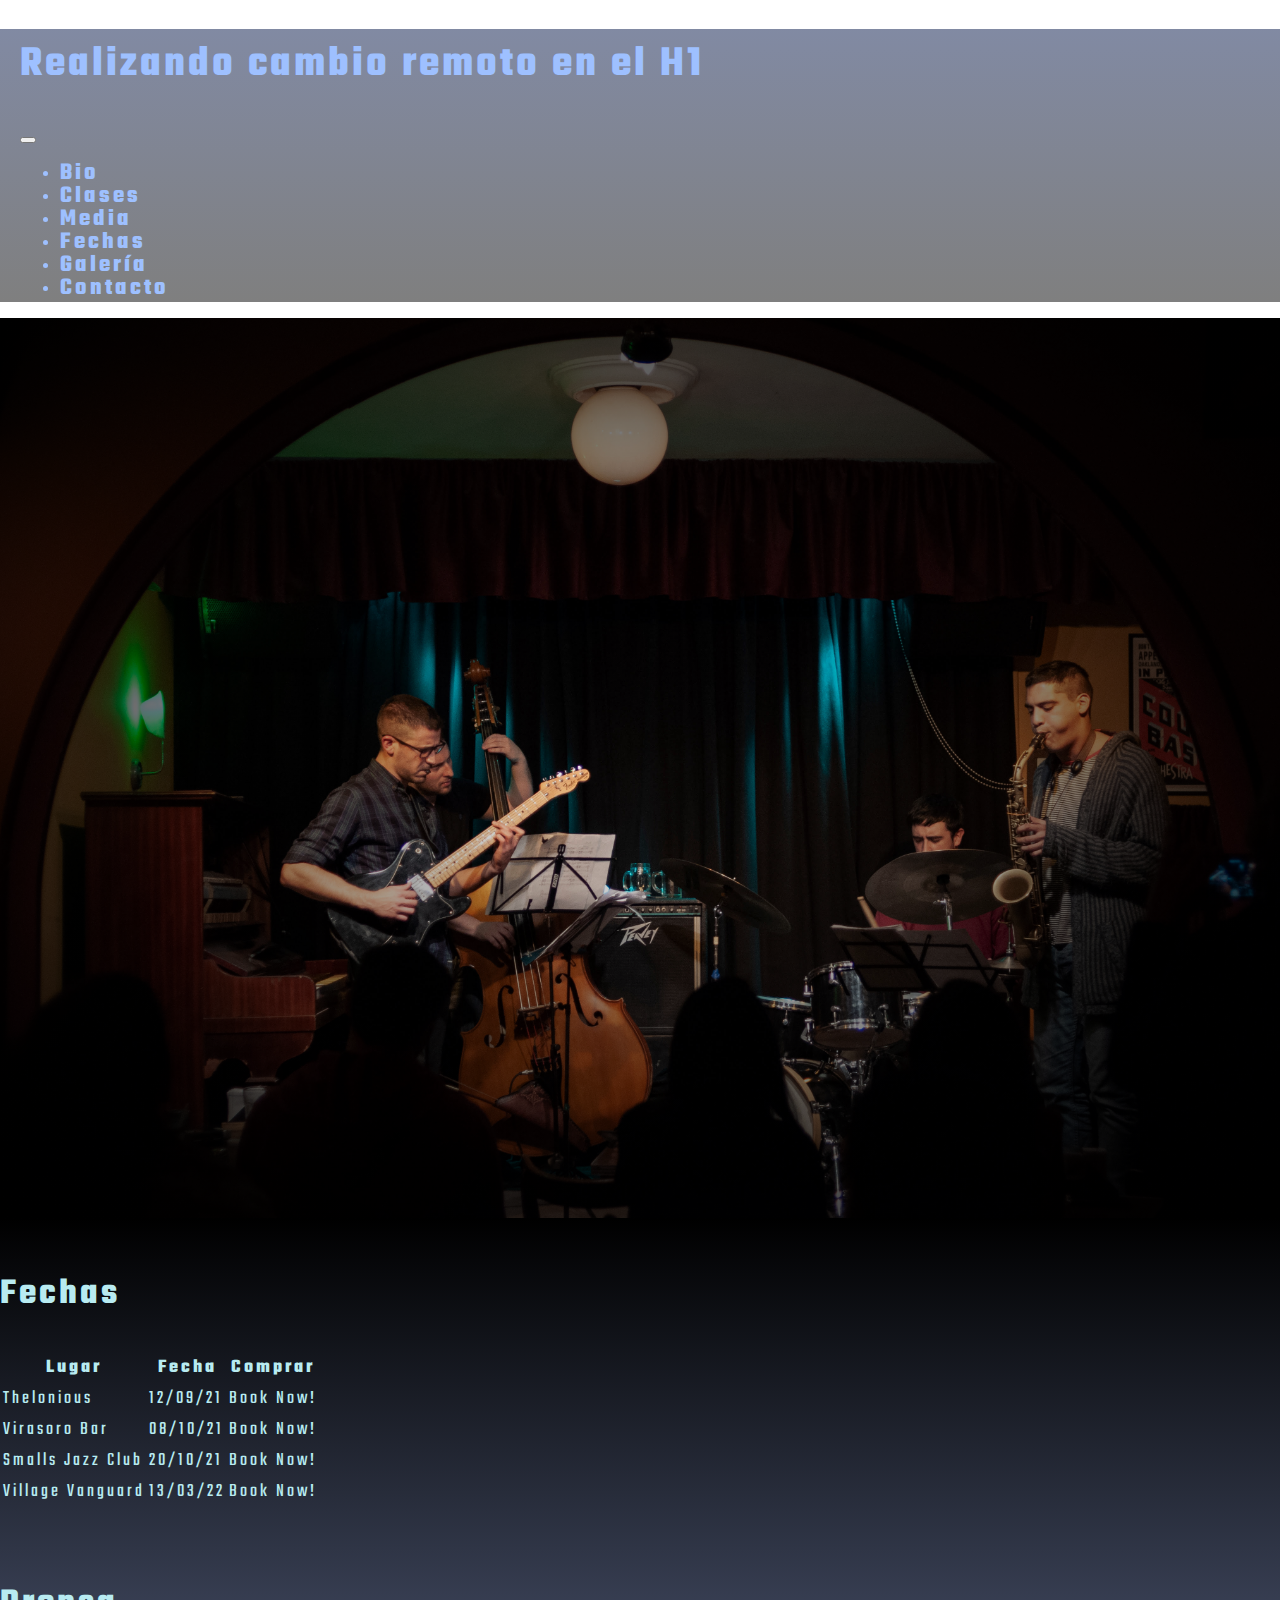
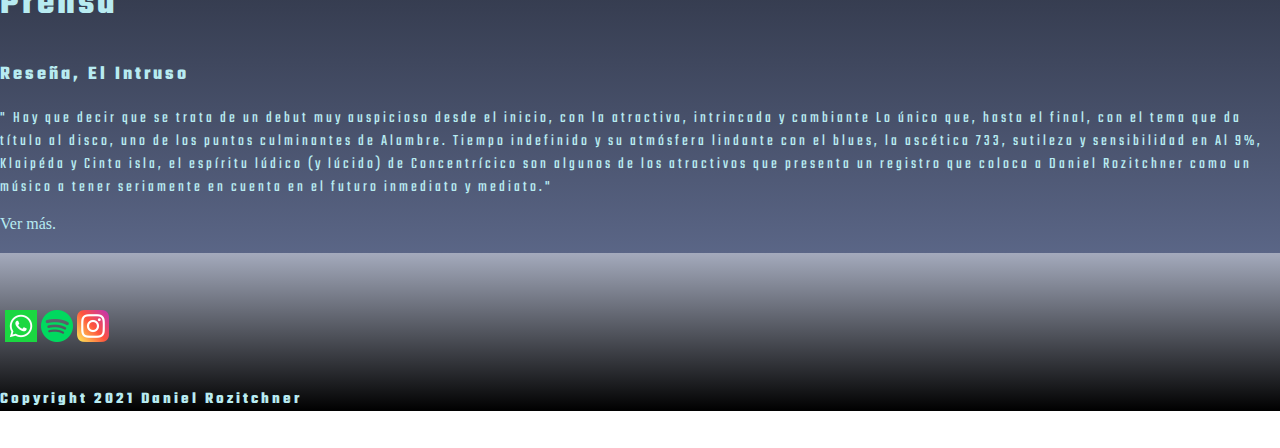
==== index.html @ e4ef3305 "Merge branch 'master' of https://github.com/DanielRozitchner/danielrozitchnerweb" ====
<!DOCTYPE html>
<html lang="en">
<head>
    <meta charset="UTF-8">
    <meta http-equiv="X-UA-Compatible" content="IE=edge">
    <meta name="viewport" content="width=device-width, initial-scale=1.0">
    <meta name="description" content="Página web del Guitarrista Daniel Rozitchner">
    <meta name="keywords" content="jazz, música, clases de guitarra, music, guitarrista, artista contemporaneo">
    <title>Daniel Rozitchner</title>
    <link href="https://fonts.googleapis.com/css2?family=Teko:wght@300;400;500;600&display=swap" rel="stylesheet">
    <link rel=" stylesheet" href="https://cdn.jsdelivr.net/npm/bootstrap@4.6.0/dist/css/bootstrap.min.css" integrity="sha384-B0vP5xmATw1+K9KRQjQERJvTumQW0nPEzvF6L/Z6nronJ3oUOFUFpCjEUQouq2+l" crossorigin="anonymous">
    <link rel="stylesheet" href="css/style.css">
</head> 
<body>
    <nav class="navbar navbar-expand-lg navbar-dark fixed-top">
        <a class="navbar-brand" href="index.html"><h1 class="navbar__logo--estilo">Realizando cambio remoto en el H1</h1></a>
        <button class="navbar-toggler" type="button" data-toggle="collapse" data-target="#navbarNav" aria-controls="navbarNav" aria-expanded="false" aria-label="Toggle navigation">
          <span class="navbar-toggler-icon"></span>
        </button>
        <div class="collapse navbar-collapse justify-content-md-end justify-content-lg-end" id="navbarNav">
          <ul class="navbar-nav barraNavlinks">
            <li class="nav-item active">
              <a class=" btn-1 nav-link barranavLinks__link--estilo" href="pages/bio.html">Bio</a>
            </li>
            <li class="nav-item active">
              <a class="nav-link barranavLinks__link--estilo" href="pages/clases.html">Clases</a>
            </li>
            <li class="nav-item active">
              <a class="nav-link barranavLinks__link--estilo" href="pages/media.html">Media</a>
            </li>    
            <li class="nav-item active">
              <a class="nav-link barranavLinks__link--estilo" href="index.html#fechaslink">Fechas</a>
            </li>   
            <li class="nav-item active">
              <a class="nav-link barranavLinks__link--estilo" href="pages/galeria.html">Galería</a>
            </li>    
            <li class="nav-item active">
              <a class="nav-link barranavLinks__link--estilo" href="pages/clases.html#contactoLink">Contacto</a>
            </li>
        </ul>
        </div>
      </nav>
<section class="heroIndex" id="heroLi">
    <a class="heroIndex__boton--img" href="#fechaslink"></a>        <!--El boton tendra un link hacia la seccion de la informacion de abajo-->
</section>
<main class="mainContainer row container-fluid p-0 m-0">
<section class=" fechasContainer col-sm-12 col-md-6 col-lg-6 d-flex flex-column align-items-center " id=fechaslink>
    <h2 class=" fechasContainer__title--style fechas">Fechas</h2>
    <table class="fechasContainer__table--style table table-striped table-dark">
        <tr>
        <th>Lugar</th>
        <th>Fecha</th>
        <th>Comprar</th> 
        </tr>
        <td>Thelonious</td>
        <td>12/09/21</td>
        <td><a href="https://bue.tickethoy.com/lugares/thelonious-club" target="_blank">Book Now!</a></td>
        <tr>
            <td>Virasoro Bar</td>
            <td>08/10/21</td>
            <td><a href="https://www.virasorobar.com.ar/" target="_blank">Book Now!</a></td>
        </tr>
    <tr>
        <td>Smalls Jazz Club</td>   
        <td>20/10/21</td>
        <td><a href="https://www.smallslive.com/" target="_blank">Book Now!</a></td>
    </tr>
    <tr>
        <td>Village Vanguard</td>
        <td>13/03/22</td>
        <td><a href="https://villagevanguard.com/" target="_blank">Book Now!</a></td>
    </tr>
    </table>
    </section>
    <!--
   
-->
<section class="prensaContainer col-sm-12 col-md-6 col-lg-6 d-flex flex-column align-items-center">
   <h2 class="prensaContainer__title1--style" id="prensalink">Prensa</h2>
   <h3 class="prensaContainer__title2--style">Reseña, El Intruso</h3>
   <p class="prensaContainer__text--style"> " Hay que decir que se trata de un debut muy auspicioso desde el inicio, con la atractiva, intrincada y cambiante Lo único que, hasta el final, con el tema que da título al disco, uno de los puntos culminantes de Alambre. Tiempo indefinido y su atmósfera lindante con el blues, la ascética 733, sutileza y sensibilidad en Al 9%, Klaipéda y Cinta isla, el espíritu lúdico (y lúcido) de Concentrícico son algunos de los atractivos que presenta un registro que coloca a Daniel Rozitchner como un músico a tener seriamente en cuenta en el futuro inmediato y mediato."</p>
    <a href="https://elintruso.com/daniel-rozitchner-y-su-album-debut-alambre/" target="_blank">Ver más.</a>
</section>
</main>
<footer class=" footer row col-sm-12 col-md-12 col-lg-12 flex-column align-items-center m-0">
  <a class="footer__boton--img" href="#heroLi"></a>
  <!--iconos redes sociales -->
  <div class="footer__iconContainer d-flex justify-content-around">
      <a href="https://api.whatsapp.com/send?phone=+541164675180" target="_blank"><img class="footer__iconContainer--size" src="assets/icons/whatsapp.png" alt="icono whatsapp"></a>
      <a href="https://open.spotify.com/artist/02crVGDt63hoAIelkiSkB9?si=IUlZaYfaSOSO2jMrTbaOmw&dl_branch=1" target="_blank"><img class="footer__iconContainer--size" src="assets/icons/spotify.png" alt="icono spotify"></a>
      <a href="https://www.instagram.com/danirozitch/?hl=es-la" target="_blank"><img class="footer__iconContainer--size" src="assets/icons/instagram.png" alt="icono instagram"></a>
  </div>
  <h6 class="footer__copyright--style">Copyright 2021 Daniel Rozitchner</h6>
</footer>

 <script src="https://code.jquery.com/jquery-3.5.1.slim.min.js" integrity="sha384-DfXdz2htPH0lsSSs5nCTpuj/zy4C+OGpamoFVy38MVBnE+IbbVYUew+OrCXaRkfj" crossorigin="anonymous"></script>
 <script src="https://cdn.jsdelivr.net/npm/bootstrap@4.6.0/dist/js/bootstrap.bundle.min.js" integrity="sha384-Piv4xVNRyMGpqkS2by6br4gNJ7DXjqk09RmUpJ8jgGtD7zP9yug3goQfGII0yAns" crossorigin="anonymous"></script>    
 </body>
</html>
---- css/style.css ----
.footer {
  background: linear-gradient(rgba(53, 67, 107, 0.452) 0%, black 100%);
}

.footer__iconContainer {
  width: 50%;
  padding: 0.3rem;
}

.footer__iconContainer--size {
  width: 2rem;
}

.footer__boton--img {
  content: url("https://api.iconify.design/bi:chevron-double-up.svg?color=white");
  width: 3rem;
  height: 3rem;
}

.footer__boton--img:hover {
  opacity: 60%;
}

.footer__copyright--style {
  font-family: "Teko", sans-serif;
  letter-spacing: 3px;
  color: #b8ebf1;
  font-weight: bold;
  font-size: 1rem;
}

.heroIndex {
  background: radial-gradient(rgba(119, 119, 119, 0) 0%, black 100%), url(../assets/img/17.JPG) no-repeat center;
  height: 100vh;
  background-size: cover;
  position: relative;
  display: flex;
  justify-content: center;
  z-index: 0;
}

.heroIndex__boton--img {
  content: url("https://api.iconify.design/bi:chevron-double-down.svg?color=white");
  vertical-align: -0.125em;
  align-self: flex-end;
  width: 3.5rem;
  opacity: 90%;
  border: none;
}

.heroIndex__boton--img:hover {
  opacity: 60%;
}

.mainContainer {
  background: linear-gradient(to top, rgba(53, 67, 107, 0.815) 0%, black 100%);
}

.fechasContainer {
  padding-top: 20px;
  padding-bottom: 20px;
}

.fechasContainer__title--style {
  font-family: "Teko", sans-serif;
  letter-spacing: 3px;
  color: #b8ebf1;
  font-weight: bold;
  font-size: 2.3rem;
}

.fechasContainer__table--style {
  font-family: "Teko", sans-serif;
  letter-spacing: 3px;
  color: #b8ebf1;
  font-weight: bold;
  font-size: 1.2rem;
  font-weight: 400;
}

.prensaContainer {
  padding-top: 20px;
  padding-bottom: 20px;
}

.prensaContainer__title1--style {
  font-family: "Teko", sans-serif;
  letter-spacing: 3px;
  color: #b8ebf1;
  font-weight: bold;
  font-size: 2.3rem;
}

.prensaContainer__title2--style {
  font-family: "Teko", sans-serif;
  letter-spacing: 3px;
  color: #b8ebf1;
  font-weight: bold;
  font-size: 1.2rem;
}

.prensaContainer__text--style {
  font-family: "Teko", sans-serif;
  letter-spacing: 3px;
  color: #b8ebf1;
  font-weight: bold;
  font-size: 1rem;
  font-weight: 400;
}

.navbar {
  background: linear-gradient(rgba(53, 67, 107, 0.623) 0%, rgba(0, 0, 0, 0.5) 100%);
  font-family: "Teko", sans-serif;
  letter-spacing: 3px;
  color: #9ec0ff;
  font-weight: bold;
  padding-left: 20px;
}

.navbar__logo--estilo {
  font-family: "Teko", sans-serif;
  letter-spacing: 3px;
  color: #9ec0ff;
  font-weight: bold;
  color: #9ec0ff;
  font-size: 2.7rem;
  padding-top: 5px;
}

.navbar__logo--estilo:hover {
  color: #b8ebf1;
}

.barranavLinks__link--estilo {
  color: #9ec0ff !important;
  font-size: 1.5rem;
  line-height: 70%;
}

.barranavLinks__link--estilo:hover {
  color: #b8ebf1 !important;
}

@media only screen and (min-width: 1024px) {
  .barranavLinks__link--estilo {
    position: relative;
    overflow: hidden;
  }
  .barranavLinks__link--estilo:before {
    content: "";
    position: absolute;
    z-index: -1;
    left: 8px;
    right: 100%;
    bottom: -2px;
    background: linear-gradient(to right, #9ea0ac, #0077ff);
    height: 6px;
    transition-property: right;
    transition-duration: 0.5s;
    transition-timing-function: ease-out;
  }
  .barranavLinks__link--estilo:hover:before {
    right: 8%;
  }
}

.navbar-brand {
  padding: 0;
}

.heroClases {
  background: radial-gradient(rgba(119, 119, 119, 0) 0%, black 100%), url(../assets/img/conciertitotototo.jpg) no-repeat center;
  height: 100vh;
  background-size: cover;
  position: relative;
  display: flex;
  justify-content: center;
  z-index: 0;
}

.heroClases__boton--img {
  content: url("https://api.iconify.design/bi:chevron-double-down.svg?color=white");
  vertical-align: -0.125em;
  align-self: flex-end;
  width: 3.5rem;
  opacity: 90%;
  border: none;
}

.heroClases__boton--img:hover {
  opacity: 60%;
}

.heroClases__headline--style {
  text-align: center;
  position: absolute;
  top: 50%;
  left: 50%;
  transform: translate(-50%, -50%);
  font-family: "Teko", sans-serif;
  letter-spacing: 3px;
  color: #b8ebf1;
  font-weight: bold;
  color: #ebebeb;
  font-size: 6rem;
}

.mainClases {
  width: 100%;
  display: flex;
  flex-direction: row;
  background-color: black;
}

.guitarraClases {
  display: flex;
  flex-direction: column;
  align-items: center;
  justify-content: space-between;
  width: 50%;
  box-shadow: 0 0 20px 5px var(--whiteBlue) inset, 0px 0px 0px 0px rgba(190, 200, 228, 0.192) inset;
  border-radius: 10px;
  margin: 10px;
}

.audioClases {
  display: flex;
  flex-direction: column;
  align-items: center;
  justify-content: space-between;
  width: 50%;
  box-shadow: 0 0 20px 5px var(--whiteBlue) inset, 0px 0px 0px 0px rgba(190, 200, 228, 0.192) inset;
  border-radius: 10px;
  margin: 10px;
}

.fotosClases {
  width: 45%;
}

.formMap {
  padding: 20px;
  width: 100%;
  display: flex;
  justify-content: space-around;
  background: linear-gradient(to top, rgba(53, 67, 107, 0.815) 0%, black 100%);
}

.formDiv {
  display: flex;
  flex-direction: column;
  align-items: center;
  width: 50%;
}

form {
  background: #ebebeb;
  width: 80%;
  padding: 10px 0;
  border-radius: 10px;
  box-shadow: 0 0 6px 0 rgba(255, 255, 255, 0.8);
}

.form {
  width: 100%;
}

.grupo {
  margin: 20px;
}

input, textarea {
  background: none;
  color: #000000;
  font-size: 18px;
  padding: 10px 10px 10px 5px;
  display: block;
  width: 100%;
  border: none;
}

input:focus, textarea:focus {
  outline: none;
}

input:focus ~ .barra::before, textarea:focus ~ .barra::before {
  width: 100%;
}

.barra {
  position: relative;
  display: block;
  width: 100%;
}

.barra::before {
  content: '';
  height: 3px;
  width: 0%;
  bottom: 0;
  position: absolute;
  background: linear-gradient(to right, #9ea0ac, #0077ff);
  transition: 0.8s ease all;
  left: 0%;
}

.buttonForm {
  background: linear-gradient(to right, #6A82FB, #0e0d0d);
  display: block;
  width: 100px;
  height: 30px;
  border: none;
  color: #fff;
  border-radius: 4px;
  font-size: 16px;
  margin: 10px auto;
  cursor: pointer;
}

.ubicacion {
  width: 50%;
  display: flex;
  flex-direction: column;
  align-items: center;
  justify-content: space-around;
}

.mapa {
  height: 100%;
  width: 70%;
  border-radius: 10px;
  box-shadow: 0 0 6px 0 rgba(255, 255, 255, 0.8);
}

.subtitleStyle {
  font-family: "Teko", sans-serif;
  letter-spacing: 3px;
  color: #b8ebf1;
  font-weight: bold;
  text-align: center;
}

.smallTextStyle {
  font-family: "Teko", sans-serif;
  letter-spacing: 3px;
  color: #b8ebf1;
  font-weight: bold;
  text-align: center;
}

.heroGal {
  background: radial-gradient(rgba(119, 119, 119, 0) 0%, black 100%), url(../assets/img/conciertttttttaga.jpg) no-repeat center;
  height: 100vh;
  background-size: cover;
  position: relative;
  display: flex;
  justify-content: center;
  z-index: 0;
}

.heroGal__boton--img {
  content: url("https://api.iconify.design/bi:chevron-double-down.svg?color=white");
  vertical-align: -0.125em;
  align-self: flex-end;
  width: 3.5rem;
  opacity: 90%;
  border: none;
}

.heroGal__boton--img:hover {
  opacity: 60%;
}

.heroGal__headline--style {
  text-align: center;
  position: absolute;
  top: 50%;
  left: 50%;
  transform: translate(-50%, -50%);
  font-family: "Teko", sans-serif;
  letter-spacing: 3px;
  color: #b8ebf1;
  font-weight: bold;
  color: #ebebeb;
  font-size: 6rem;
}

.carousel {
  width: 75%;
}

.carouselDisplay {
  background: linear-gradient(to top, rgba(53, 67, 107, 0.815) 0%, black 100%);
  display: flex;
  justify-content: center;
  align-items: center;
}

.heroMedia {
  background: radial-gradient(rgba(119, 119, 119, 0) 0%, black 100%), url(../assets/img/conciirireioret.jpg) no-repeat center;
  height: 100vh;
  background-size: cover;
  position: relative;
  display: flex;
  justify-content: center;
  z-index: 0;
}

.heroMedia__boton--img {
  content: url("https://api.iconify.design/bi:chevron-double-down.svg?color=white");
  vertical-align: -0.125em;
  align-self: flex-end;
  width: 3.5rem;
  opacity: 90%;
  border: none;
}

.heroMedia__boton--img:hover {
  opacity: 60%;
}

.heroMedia__headline--style {
  text-align: center;
  position: absolute;
  top: 50%;
  left: 50%;
  transform: translate(-50%, -50%);
  font-family: "Teko", sans-serif;
  letter-spacing: 3px;
  color: #b8ebf1;
  font-weight: bold;
  color: #ebebeb;
  font-size: 6rem;
}

.vidClass, .musicaClass {
  font-family: "Teko", sans-serif;
  letter-spacing: 3px;
  color: #b8ebf1;
  font-weight: bold;
  text-align: center;
}

.vidItem {
  border-radius: 10px;
  box-shadow: 0 0 6px 0 rgba(255, 255, 255, 0.8);
}

.musicContainer {
  width: 100%;
}

.bandcamp, .spotify {
  width: 30%;
  border-radius: 10px;
  box-shadow: 0 0 6px 0 rgba(255, 255, 255, 0.8);
}

.backVid {
  background-color: black;
}

.backMusica {
  background: linear-gradient(to top, rgba(53, 67, 107, 0.815) 0%, black 100%);
}

.heroBio {
  background: radial-gradient(rgba(119, 119, 119, 0) 0%, black 100%), url(../assets/img/1.jpg) no-repeat center;
  height: 100vh;
  background-size: cover;
  position: relative;
  display: flex;
  justify-content: center;
  z-index: 0;
}

.heroBio__boton--img {
  content: url("https://api.iconify.design/bi:chevron-double-down.svg?color=white");
  vertical-align: -0.125em;
  align-self: flex-end;
  width: 3.5rem;
  opacity: 90%;
  border: none;
}

.heroBio__boton--img:hover {
  opacity: 60%;
}

.heroBio__headline--style {
  text-align: center;
  position: absolute;
  top: 50%;
  left: 50%;
  transform: translate(-50%, -50%);
  font-family: "Teko", sans-serif;
  letter-spacing: 3px;
  color: #b8ebf1;
  font-weight: bold;
  color: #ebebeb;
  font-size: 6rem;
}

.mainBio {
  background: linear-gradient(to top, rgba(53, 67, 107, 0.815) 0%, black 100%);
}

.mainBio__title--style {
  font-family: "Teko", sans-serif;
  letter-spacing: 3px;
  color: #b8ebf1;
  font-weight: bold;
  text-align: center;
  font-size: 3rem;
}

.mainBio__text--style {
  font-family: "Teko", sans-serif;
  letter-spacing: 3px;
  color: #b8ebf1;
  font-weight: bold;
  text-align: center;
}

body {
  margin: 0;
  padding: 0;
}

body a, body a:link, body a:visited {
  text-decoration: none;
  color: #b8ebf1;
}

body a:hover {
  color: #9ec0ff;
}
/*# sourceMappingURL=style.css.map */
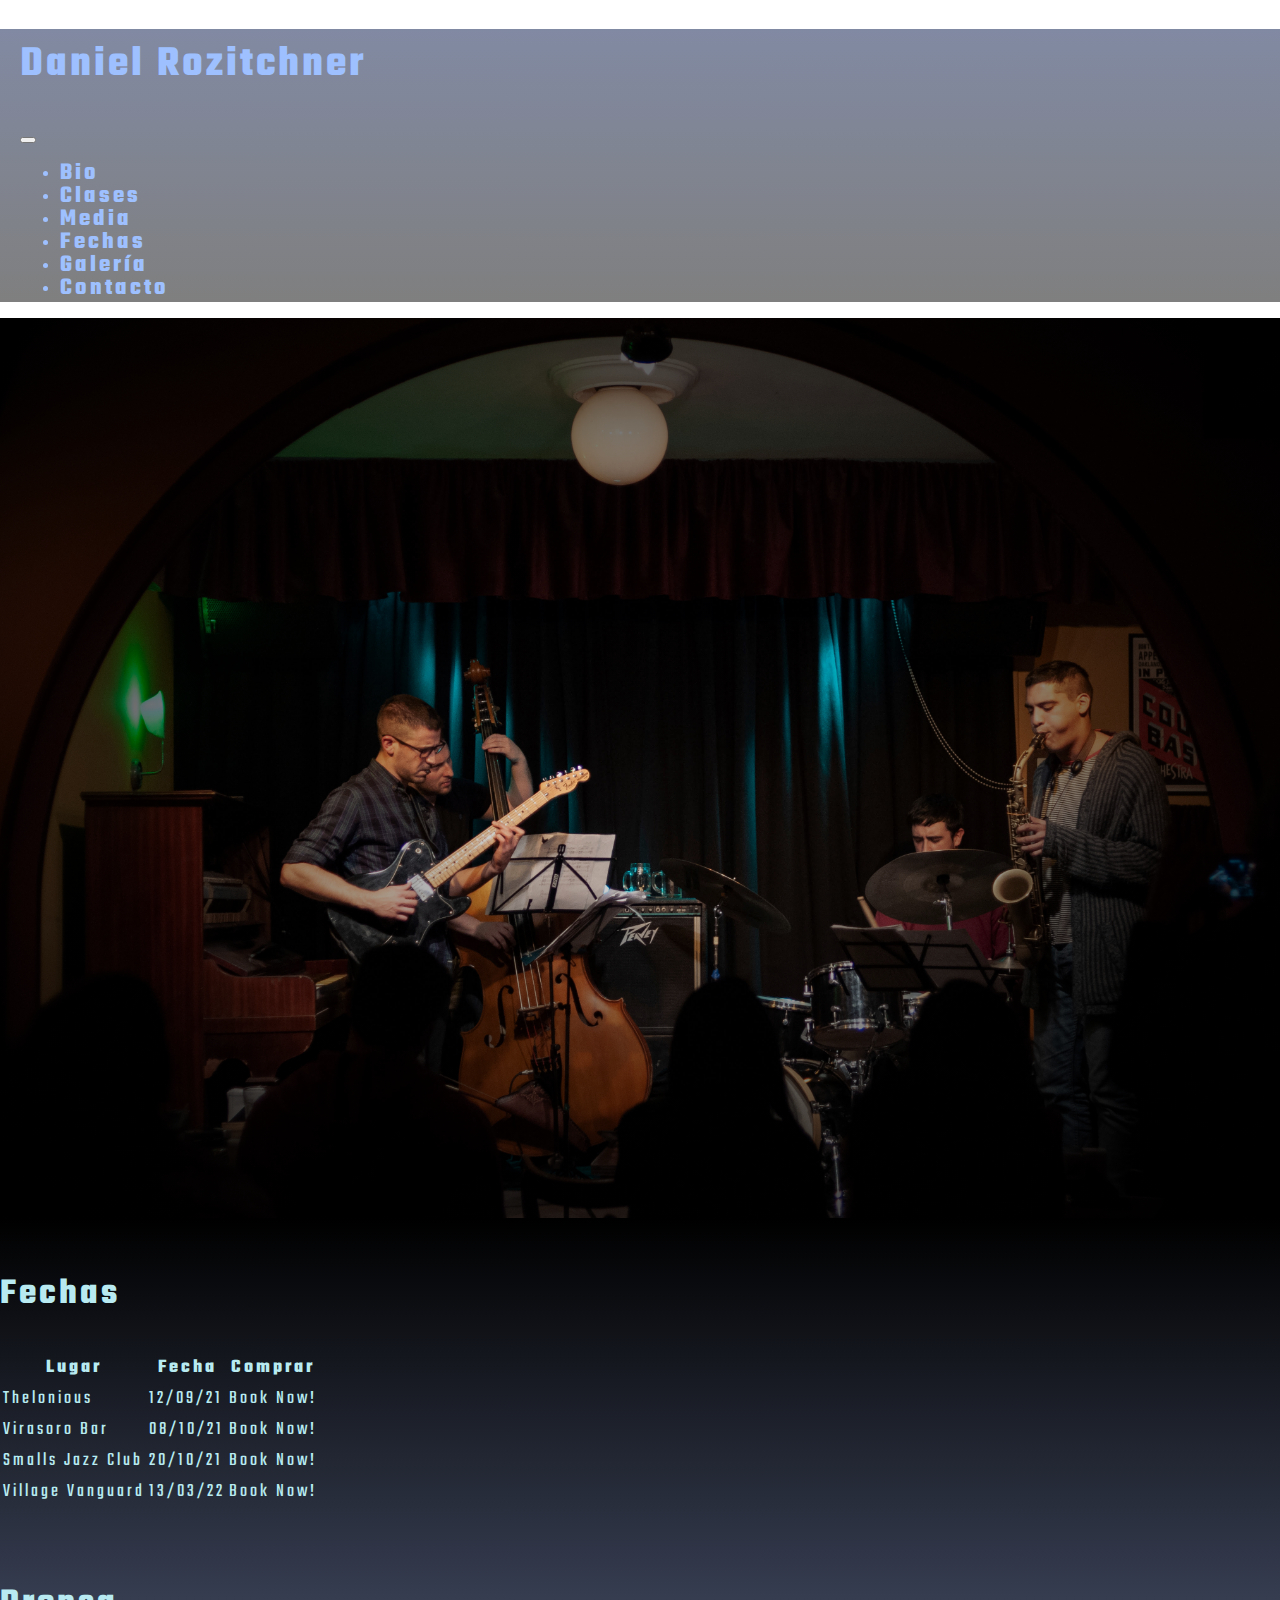
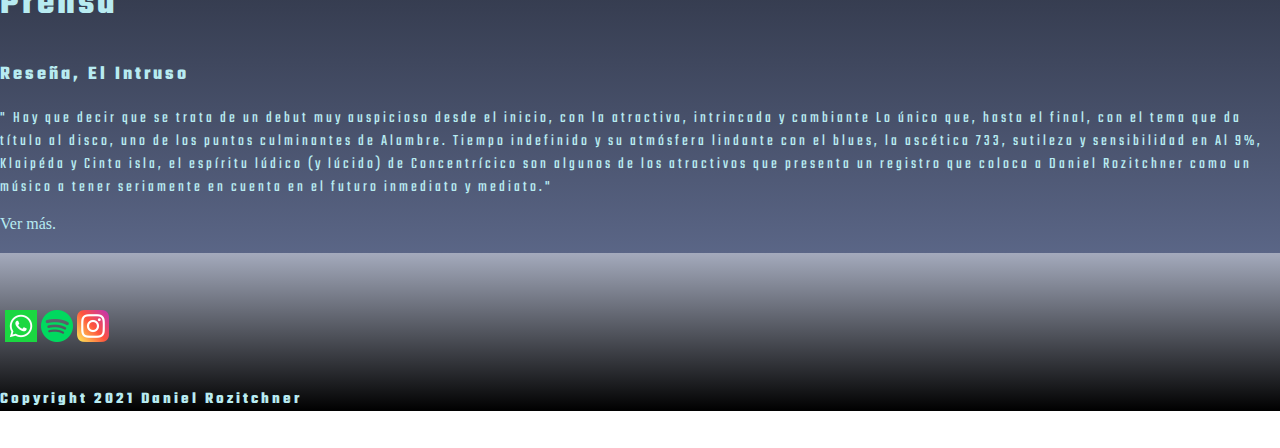
==== commit 4ef4c6ee: "cambio h1 index" ====
--- a/index.html
+++ b/index.html
@@ -13,7 +13,7 @@
 </head> 
 <body>
     <nav class="navbar navbar-expand-lg navbar-dark fixed-top">
-        <a class="navbar-brand" href="index.html"><h1 class="navbar__logo--estilo">Realizando cambio remoto en el H1</h1></a>
+        <a class="navbar-brand" href="index.html"><h1 class="navbar__logo--estilo">Daniel Rozitchner</h1></a>
         <button class="navbar-toggler" type="button" data-toggle="collapse" data-target="#navbarNav" aria-controls="navbarNav" aria-expanded="false" aria-label="Toggle navigation">
           <span class="navbar-toggler-icon"></span>
         </button>
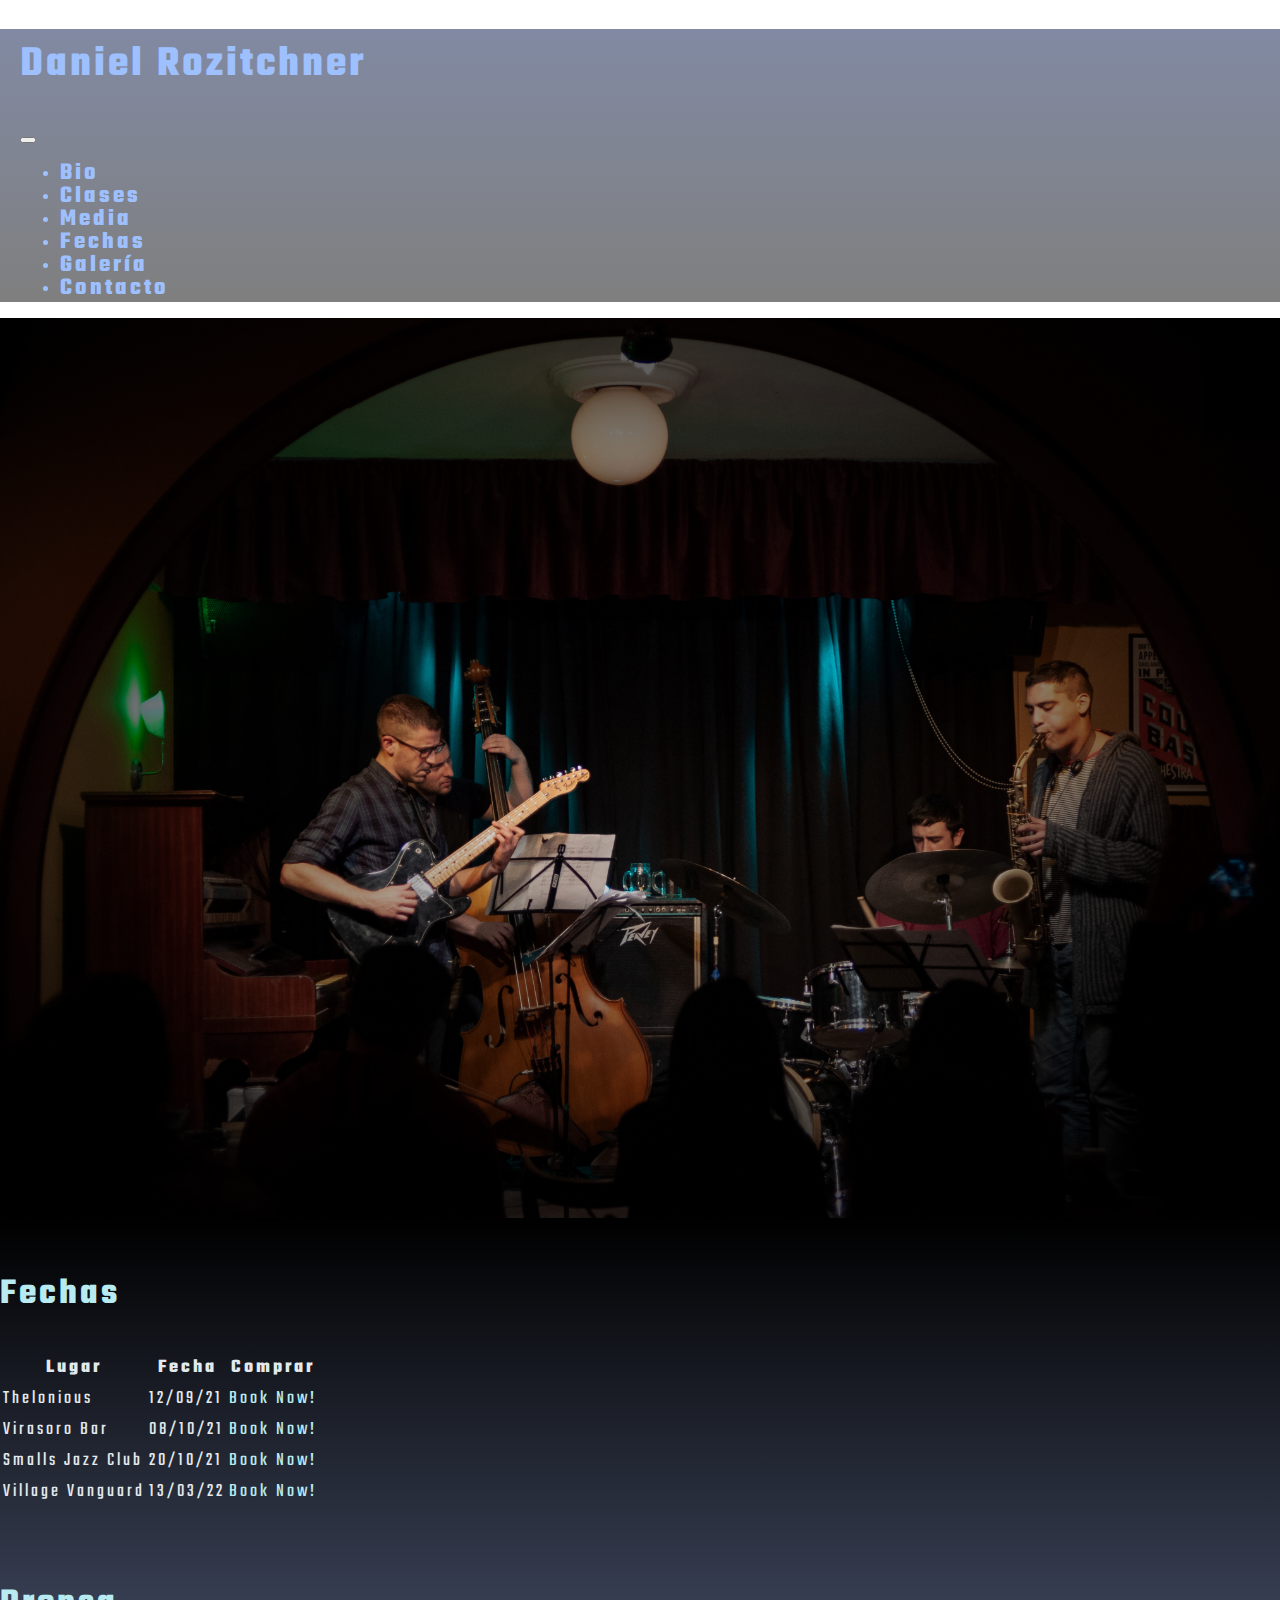
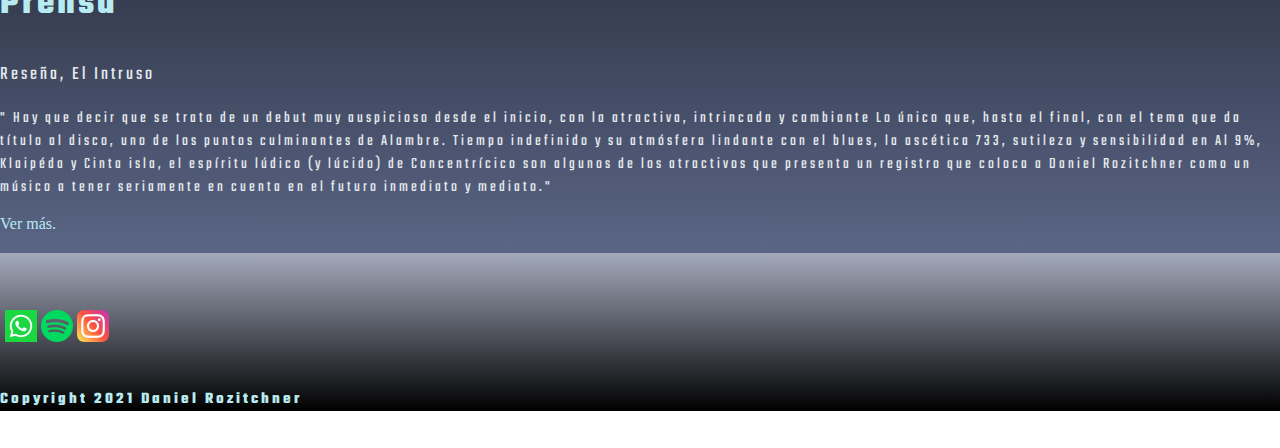
==== commit 5ed81285: "animations" ====
--- a/index.html
+++ b/index.html
@@ -1,5 +1,5 @@
 <!DOCTYPE html>
-<html lang="en">
+<html lang="es">
 <head>
     <meta charset="UTF-8">
     <meta http-equiv="X-UA-Compatible" content="IE=edge">
@@ -7,6 +7,7 @@
     <meta name="description" content="Página web del Guitarrista Daniel Rozitchner">
     <meta name="keywords" content="jazz, música, clases de guitarra, music, guitarrista, artista contemporaneo">
     <title>Daniel Rozitchner</title>
+    <link rel="stylesheet" href="https://cdnjs.cloudflare.com/ajax/libs/animate.css/4.1.1/animate.min.css"/>
     <link href="https://fonts.googleapis.com/css2?family=Teko:wght@300;400;500;600&display=swap" rel="stylesheet">
     <link rel=" stylesheet" href="https://cdn.jsdelivr.net/npm/bootstrap@4.6.0/dist/css/bootstrap.min.css" integrity="sha384-B0vP5xmATw1+K9KRQjQERJvTumQW0nPEzvF6L/Z6nronJ3oUOFUFpCjEUQouq2+l" crossorigin="anonymous">
     <link rel="stylesheet" href="css/style.css">
@@ -15,7 +16,7 @@
     <nav class="navbar navbar-expand-lg navbar-dark fixed-top">
         <a class="navbar-brand" href="index.html"><h1 class="navbar__logo--estilo">Daniel Rozitchner</h1></a>
         <button class="navbar-toggler" type="button" data-toggle="collapse" data-target="#navbarNav" aria-controls="navbarNav" aria-expanded="false" aria-label="Toggle navigation">
-          <span class="navbar-toggler-icon"></span>
+            <span class="navbar-toggler-icon"></span>
         </button>
         <div class="collapse navbar-collapse justify-content-md-end justify-content-lg-end" id="navbarNav">
           <ul class="navbar-nav barraNavlinks">
@@ -37,50 +38,47 @@
             <li class="nav-item active">
               <a class="nav-link barranavLinks__link--estilo" href="pages/clases.html#contactoLink">Contacto</a>
             </li>
-        </ul>
+          </ul>
         </div>
-      </nav>
+    </nav>
 <section class="heroIndex" id="heroLi">
-    <a class="heroIndex__boton--img" href="#fechaslink"></a>        <!--El boton tendra un link hacia la seccion de la informacion de abajo-->
+    <a class="heroIndex__boton--img animate__animated animate__flipInX" href="#fechaslink"></a>        <!--El boton tendra un link hacia la seccion de la informacion de abajo-->
 </section>
 <main class="mainContainer row container-fluid p-0 m-0">
-<section class=" fechasContainer col-sm-12 col-md-6 col-lg-6 d-flex flex-column align-items-center " id=fechaslink>
-    <h2 class=" fechasContainer__title--style fechas">Fechas</h2>
-    <table class="fechasContainer__table--style table table-striped table-dark">
-        <tr>
-        <th>Lugar</th>
-        <th>Fecha</th>
-        <th>Comprar</th> 
-        </tr>
-        <td>Thelonious</td>
-        <td>12/09/21</td>
-        <td><a href="https://bue.tickethoy.com/lugares/thelonious-club" target="_blank">Book Now!</a></td>
-        <tr>
+    <section class=" fechasContainer col-sm-12 col-md-6 col-lg-6 d-flex flex-column align-items-center " id=fechaslink>
+        <h2 class=" fechasContainer__title--style fechas">Fechas</h2>
+        <table class="fechasContainer__table--style table table-striped table-dark">
+          <tr>
+            <th>Lugar</th>
+            <th>Fecha</th>
+            <th>Comprar</th> 
+          </tr>
+          <td>Thelonious</td>
+          <td>12/09/21</td>
+          <td><a href="https://bue.tickethoy.com/lugares/thelonious-club" target="_blank">Book Now!</a></td>
+          <tr>
             <td>Virasoro Bar</td>
             <td>08/10/21</td>
             <td><a href="https://www.virasorobar.com.ar/" target="_blank">Book Now!</a></td>
-        </tr>
-    <tr>
-        <td>Smalls Jazz Club</td>   
-        <td>20/10/21</td>
-        <td><a href="https://www.smallslive.com/" target="_blank">Book Now!</a></td>
-    </tr>
-    <tr>
-        <td>Village Vanguard</td>
-        <td>13/03/22</td>
-        <td><a href="https://villagevanguard.com/" target="_blank">Book Now!</a></td>
-    </tr>
-    </table>
+          </tr>
+          <tr>
+            <td>Smalls Jazz Club</td>   
+            <td>20/10/21</td>
+            <td><a href="https://www.smallslive.com/" target="_blank">Book Now!</a></td>
+          </tr>
+          <tr>
+            <td>Village Vanguard</td>
+            <td>13/03/22</td>
+            <td><a href="https://villagevanguard.com/" target="_blank">Book Now!</a></td>
+          </tr>
+        </table>
     </section>
-    <!--
-   
--->
-<section class="prensaContainer col-sm-12 col-md-6 col-lg-6 d-flex flex-column align-items-center">
-   <h2 class="prensaContainer__title1--style" id="prensalink">Prensa</h2>
-   <h3 class="prensaContainer__title2--style">Reseña, El Intruso</h3>
-   <p class="prensaContainer__text--style"> " Hay que decir que se trata de un debut muy auspicioso desde el inicio, con la atractiva, intrincada y cambiante Lo único que, hasta el final, con el tema que da título al disco, uno de los puntos culminantes de Alambre. Tiempo indefinido y su atmósfera lindante con el blues, la ascética 733, sutileza y sensibilidad en Al 9%, Klaipéda y Cinta isla, el espíritu lúdico (y lúcido) de Concentrícico son algunos de los atractivos que presenta un registro que coloca a Daniel Rozitchner como un músico a tener seriamente en cuenta en el futuro inmediato y mediato."</p>
-    <a href="https://elintruso.com/daniel-rozitchner-y-su-album-debut-alambre/" target="_blank">Ver más.</a>
-</section>
+    <section class="prensaContainer col-sm-12 col-md-6 col-lg-6 d-flex flex-column align-items-center">
+      <h2 class="prensaContainer__title1--style" id="prensalink">Prensa</h2>
+      <h3 class="prensaContainer__title2--style">Reseña, El Intruso</h3>
+      <p class="prensaContainer__text--style"> " Hay que decir que se trata de un debut muy auspicioso desde el inicio, con la atractiva, intrincada y cambiante Lo único que, hasta el final, con el tema que da título al disco, uno de los puntos culminantes de Alambre. Tiempo indefinido y su atmósfera lindante con el blues, la ascética 733, sutileza y sensibilidad en Al 9%, Klaipéda y Cinta isla, el espíritu lúdico (y lúcido) de Concentrícico son algunos de los atractivos que presenta un registro que coloca a Daniel Rozitchner como un músico a tener seriamente en cuenta en el futuro inmediato y mediato."</p>
+      <a href="https://elintruso.com/daniel-rozitchner-y-su-album-debut-alambre/" target="_blank">Ver más.</a>
+    </section>
 </main>
 <footer class=" footer row col-sm-12 col-md-12 col-lg-12 flex-column align-items-center m-0">
   <a class="footer__boton--img" href="#heroLi"></a>
@@ -93,7 +91,7 @@
   <h6 class="footer__copyright--style">Copyright 2021 Daniel Rozitchner</h6>
 </footer>
 
- <script src="https://code.jquery.com/jquery-3.5.1.slim.min.js" integrity="sha384-DfXdz2htPH0lsSSs5nCTpuj/zy4C+OGpamoFVy38MVBnE+IbbVYUew+OrCXaRkfj" crossorigin="anonymous"></script>
- <script src="https://cdn.jsdelivr.net/npm/bootstrap@4.6.0/dist/js/bootstrap.bundle.min.js" integrity="sha384-Piv4xVNRyMGpqkS2by6br4gNJ7DXjqk09RmUpJ8jgGtD7zP9yug3goQfGII0yAns" crossorigin="anonymous"></script>    
- </body>
+<script src="https://code.jquery.com/jquery-3.5.1.slim.min.js" integrity="sha384-DfXdz2htPH0lsSSs5nCTpuj/zy4C+OGpamoFVy38MVBnE+IbbVYUew+OrCXaRkfj" crossorigin="anonymous"></script>
+<script src="https://cdn.jsdelivr.net/npm/bootstrap@4.6.0/dist/js/bootstrap.bundle.min.js" integrity="sha384-Piv4xVNRyMGpqkS2by6br4gNJ7DXjqk09RmUpJ8jgGtD7zP9yug3goQfGII0yAns" crossorigin="anonymous"></script>    
+</body>
 </html>
--- a/css/style.css
+++ b/css/style.css
@@ -72,8 +72,8 @@
 .fechasContainer__table--style {
   font-family: "Teko", sans-serif;
   letter-spacing: 3px;
-  color: #b8ebf1;
-  font-weight: bold;
+  color: #e3e9ec;
+  font-weight: normal;
   font-size: 1.2rem;
   font-weight: 400;
 }
@@ -94,16 +94,16 @@
 .prensaContainer__title2--style {
   font-family: "Teko", sans-serif;
   letter-spacing: 3px;
-  color: #b8ebf1;
-  font-weight: bold;
+  color: #e3e9ec;
+  font-weight: normal;
   font-size: 1.2rem;
 }
 
 .prensaContainer__text--style {
   font-family: "Teko", sans-serif;
   letter-spacing: 3px;
-  color: #b8ebf1;
-  font-weight: bold;
+  color: #e3e9ec;
+  font-weight: normal;
   font-size: 1rem;
   font-weight: 400;
 }
@@ -201,41 +201,67 @@
   letter-spacing: 3px;
   color: #b8ebf1;
   font-weight: bold;
-  color: #ebebeb;
+  color: #e3e9ec;
   font-size: 6rem;
 }
 
 .mainClases {
   width: 100%;
-  display: flex;
-  flex-direction: row;
   background-color: black;
 }
 
-.guitarraClases {
-  display: flex;
-  flex-direction: column;
-  align-items: center;
-  justify-content: space-between;
-  width: 50%;
-  box-shadow: 0 0 20px 5px var(--whiteBlue) inset, 0px 0px 0px 0px rgba(190, 200, 228, 0.192) inset;
+.mainClases__guitarra {
   border-radius: 10px;
+  box-shadow: 0 0 6px 0 rgba(255, 255, 255, 0.8);
   margin: 10px;
 }
 
-.audioClases {
-  display: flex;
-  flex-direction: column;
-  align-items: center;
-  justify-content: space-between;
-  width: 50%;
-  box-shadow: 0 0 20px 5px var(--whiteBlue) inset, 0px 0px 0px 0px rgba(190, 200, 228, 0.192) inset;
+.mainClases__guitarra--foto {
+  width: 45%;
+}
+
+.mainClases__guitarra--subtitle {
+  font-family: "Teko", sans-serif;
+  letter-spacing: 3px;
+  color: #b8ebf1;
+  font-weight: bold;
+  text-align: center;
+  padding-top: 8px;
+}
+
+.mainClases__guitarra--text {
+  font-family: "Teko", sans-serif;
+  letter-spacing: 3px;
+  color: #e3e9ec;
+  font-weight: normal;
+  text-align: center;
+}
+
+.mainClases__audio {
   border-radius: 10px;
+  box-shadow: 0 0 6px 0 rgba(255, 255, 255, 0.8);
   margin: 10px;
 }
 
-.fotosClases {
+.mainClases__audio--subtitle {
+  font-family: "Teko", sans-serif;
+  letter-spacing: 3px;
+  color: #b8ebf1;
+  font-weight: bold;
+  text-align: center;
+  padding-top: 8px;
+}
+
+.mainClases__audio--foto {
   width: 45%;
+}
+
+.mainClases__audio--text {
+  font-family: "Teko", sans-serif;
+  letter-spacing: 3px;
+  color: #e3e9ec;
+  font-weight: normal;
+  text-align: center;
 }
 
 .formMap {
@@ -251,6 +277,15 @@
   flex-direction: column;
   align-items: center;
   width: 50%;
+}
+
+.formDiv__subtitleStyle {
+  font-family: "Teko", sans-serif;
+  letter-spacing: 3px;
+  color: #b8ebf1;
+  font-weight: bold;
+  text-align: center;
+  padding-top: 8px;
 }
 
 form {
@@ -325,27 +360,20 @@
   justify-content: space-around;
 }
 
+.ubicacion__subtitleStyle {
+  font-family: "Teko", sans-serif;
+  letter-spacing: 3px;
+  color: #b8ebf1;
+  font-weight: bold;
+  text-align: center;
+  padding-top: 8px;
+}
+
 .mapa {
   height: 100%;
   width: 70%;
   border-radius: 10px;
   box-shadow: 0 0 6px 0 rgba(255, 255, 255, 0.8);
-}
-
-.subtitleStyle {
-  font-family: "Teko", sans-serif;
-  letter-spacing: 3px;
-  color: #b8ebf1;
-  font-weight: bold;
-  text-align: center;
-}
-
-.smallTextStyle {
-  font-family: "Teko", sans-serif;
-  letter-spacing: 3px;
-  color: #b8ebf1;
-  font-weight: bold;
-  text-align: center;
 }
 
 .heroGal {
@@ -381,7 +409,7 @@
   letter-spacing: 3px;
   color: #b8ebf1;
   font-weight: bold;
-  color: #ebebeb;
+  color: #e3e9ec;
   font-size: 6rem;
 }
 
@@ -429,7 +457,7 @@
   letter-spacing: 3px;
   color: #b8ebf1;
   font-weight: bold;
-  color: #ebebeb;
+  color: #e3e9ec;
   font-size: 6rem;
 }
 
@@ -497,7 +525,7 @@
   letter-spacing: 3px;
   color: #b8ebf1;
   font-weight: bold;
-  color: #ebebeb;
+  color: #e3e9ec;
   font-size: 6rem;
 }
 
@@ -517,9 +545,11 @@
 .mainBio__text--style {
   font-family: "Teko", sans-serif;
   letter-spacing: 3px;
-  color: #b8ebf1;
-  font-weight: bold;
-  text-align: center;
+  color: #e3e9ec;
+  font-weight: normal;
+  text-align: center;
+  font-size: 1.3rem;
+  padding: 10px;
 }
 
 body {
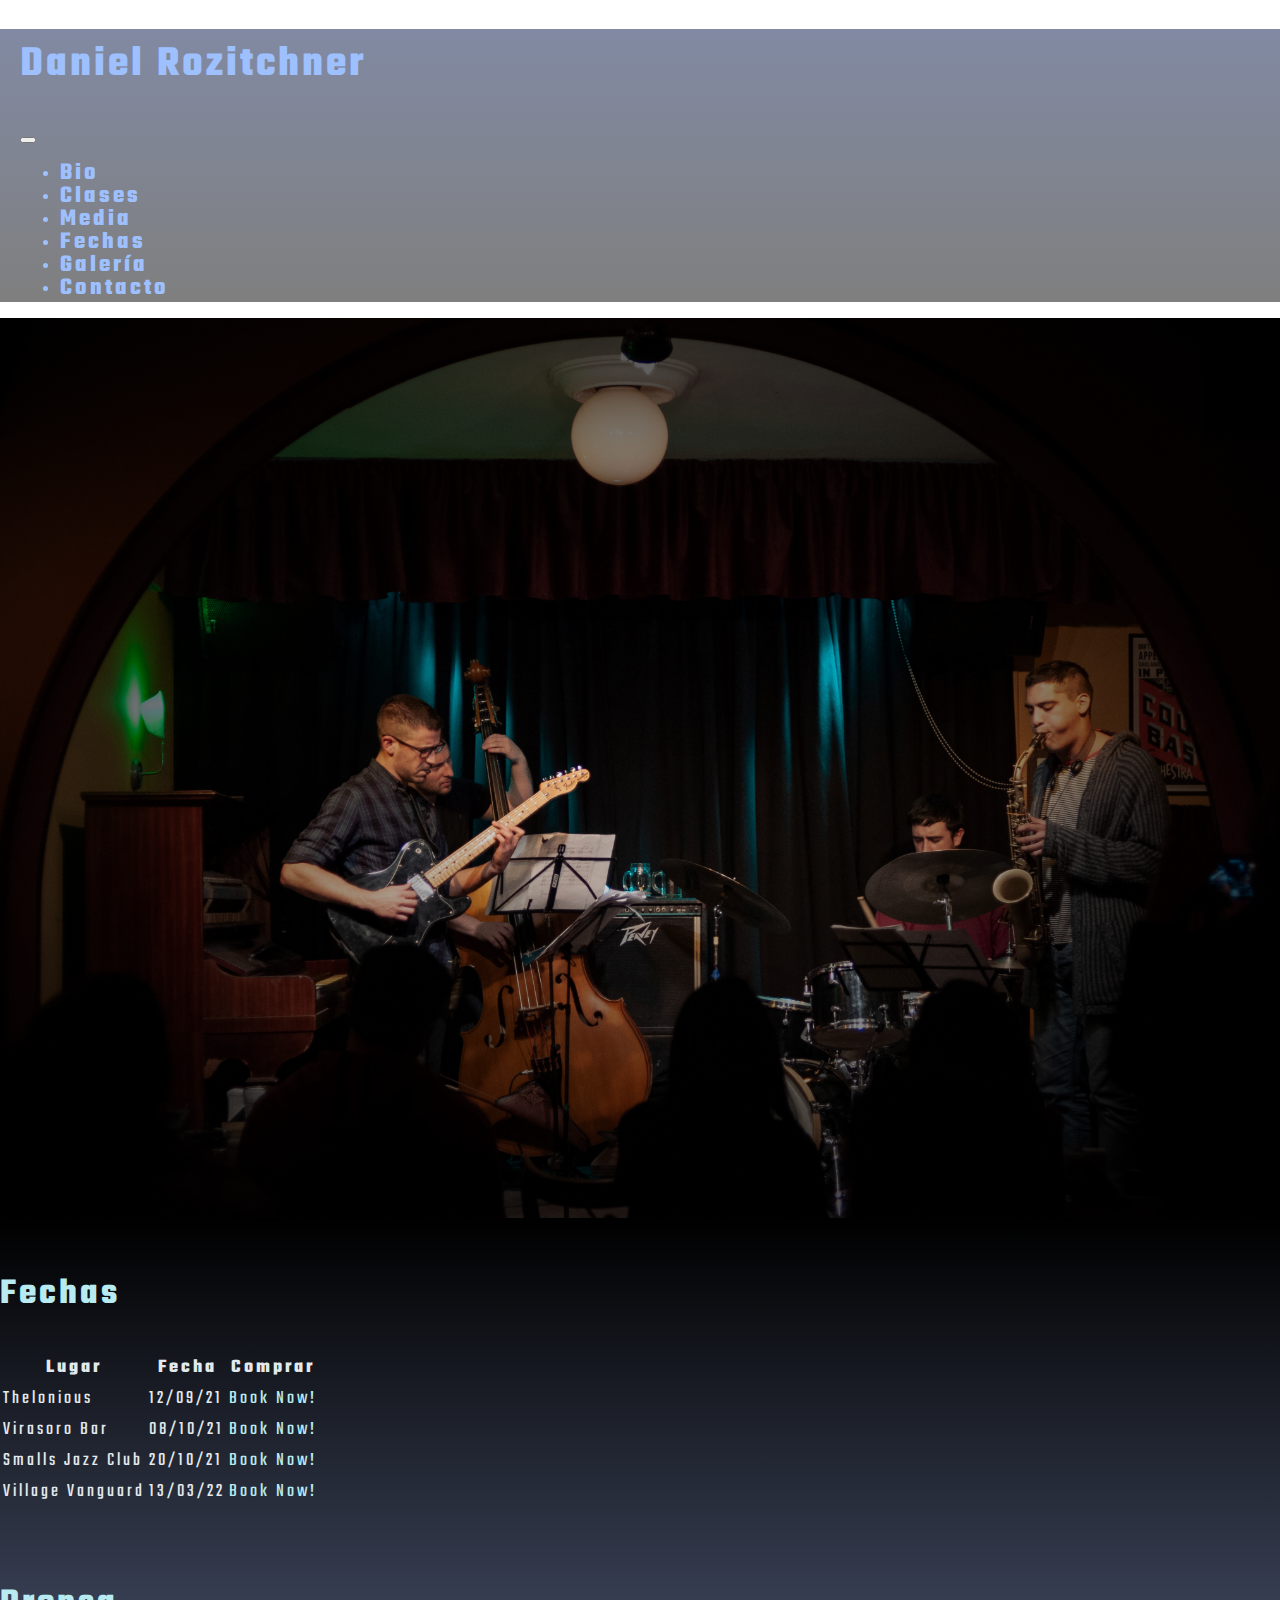
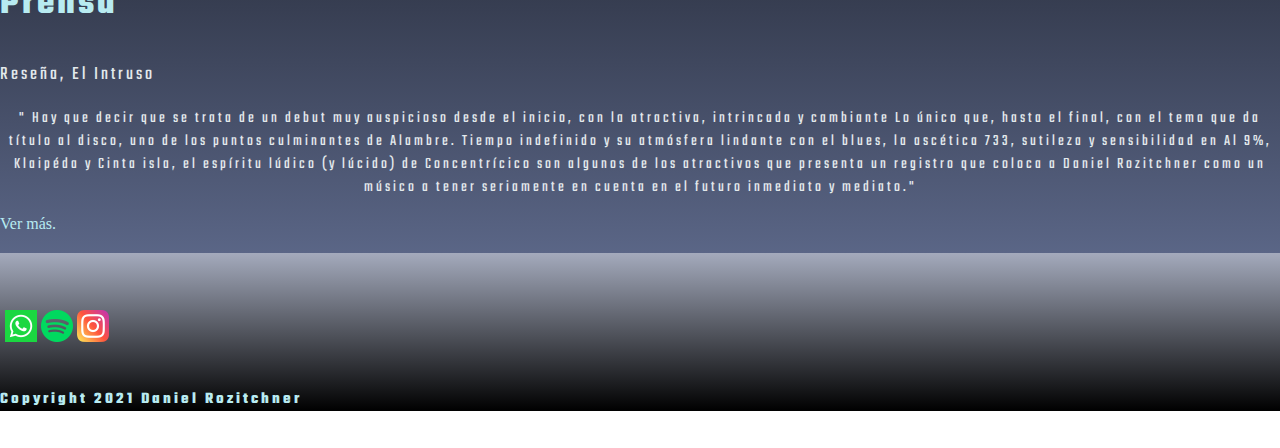
==== commit ea68cfc6: "problema footer fix" ====
--- a/index.html
+++ b/index.html
@@ -46,7 +46,7 @@
 </section>
 <main class="mainContainer row container-fluid p-0 m-0">
     <section class=" fechasContainer col-sm-12 col-md-6 col-lg-6 d-flex flex-column align-items-center " id=fechaslink>
-        <h2 class=" fechasContainer__title--style fechas">Fechas</h2>
+        <h2 class=" fechasContainer__title--style fechas animate__animated animate__bounceIn">Fechas</h2>
         <table class="fechasContainer__table--style table table-striped table-dark">
           <tr>
             <th>Lugar</th>
@@ -74,7 +74,7 @@
         </table>
     </section>
     <section class="prensaContainer col-sm-12 col-md-6 col-lg-6 d-flex flex-column align-items-center">
-      <h2 class="prensaContainer__title1--style" id="prensalink">Prensa</h2>
+      <h2 class="prensaContainer__title1--style animate__animated animate__bounceIn" id="prensalink">Prensa</h2>
       <h3 class="prensaContainer__title2--style">Reseña, El Intruso</h3>
       <p class="prensaContainer__text--style"> " Hay que decir que se trata de un debut muy auspicioso desde el inicio, con la atractiva, intrincada y cambiante Lo único que, hasta el final, con el tema que da título al disco, uno de los puntos culminantes de Alambre. Tiempo indefinido y su atmósfera lindante con el blues, la ascética 733, sutileza y sensibilidad en Al 9%, Klaipéda y Cinta isla, el espíritu lúdico (y lúcido) de Concentrícico son algunos de los atractivos que presenta un registro que coloca a Daniel Rozitchner como un músico a tener seriamente en cuenta en el futuro inmediato y mediato."</p>
       <a href="https://elintruso.com/daniel-rozitchner-y-su-album-debut-alambre/" target="_blank">Ver más.</a>
--- a/css/style.css
+++ b/css/style.css
@@ -106,6 +106,7 @@
   font-weight: normal;
   font-size: 1rem;
   font-weight: 400;
+  text-align: center;
 }
 
 .navbar {
@@ -129,6 +130,29 @@
 
 .navbar__logo--estilo:hover {
   color: #b8ebf1;
+}
+
+@media only screen and (min-width: 1024px) {
+  .navbar__logo--estilo {
+    position: relative;
+    overflow: hidden;
+  }
+  .navbar__logo--estilo:before {
+    content: "";
+    position: absolute;
+    z-index: -1;
+    left: 2px;
+    right: 100%;
+    bottom: -2px;
+    background: linear-gradient(to right, #9ea0ac, #0077ff);
+    height: 6px;
+    transition-property: right;
+    transition-duration: 0.4s;
+    transition-timing-function: ease-out;
+  }
+  .navbar__logo--estilo:hover:before {
+    right: 0;
+  }
 }
 
 .barranavLinks__link--estilo {
